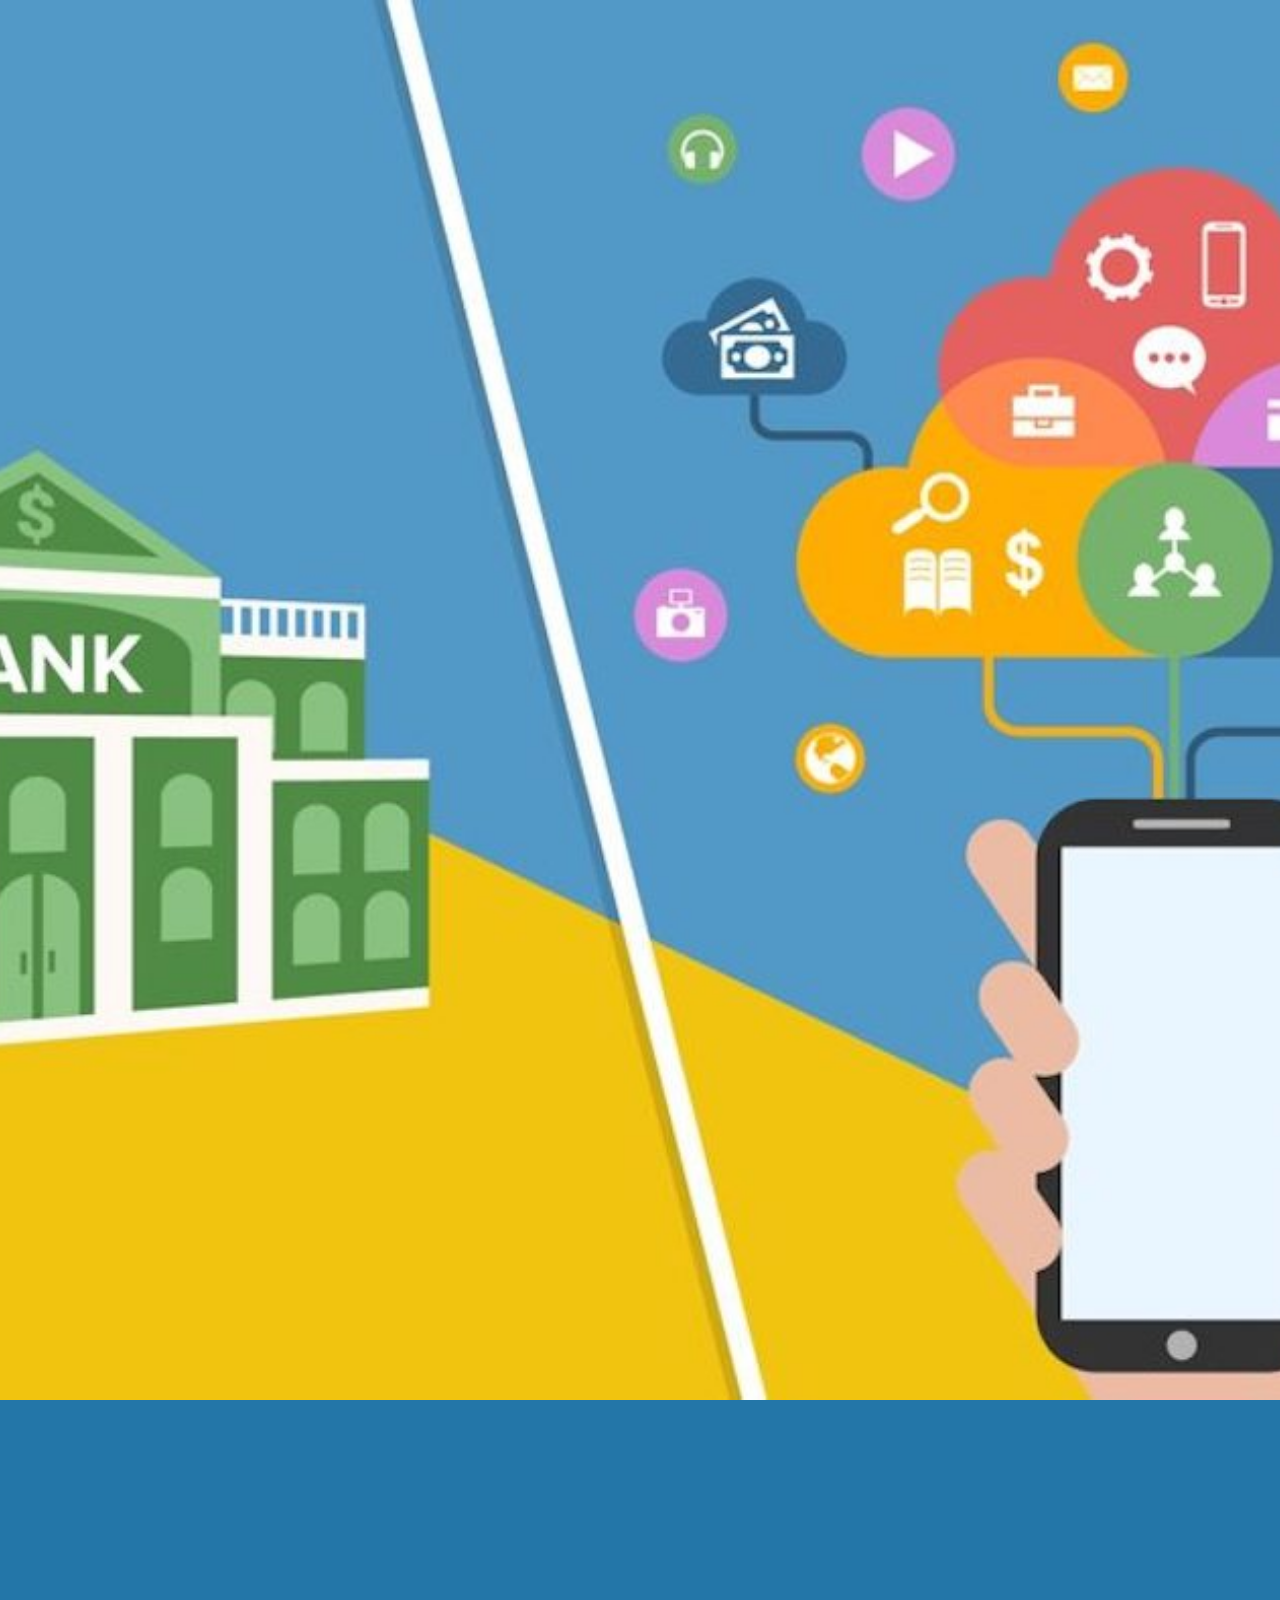
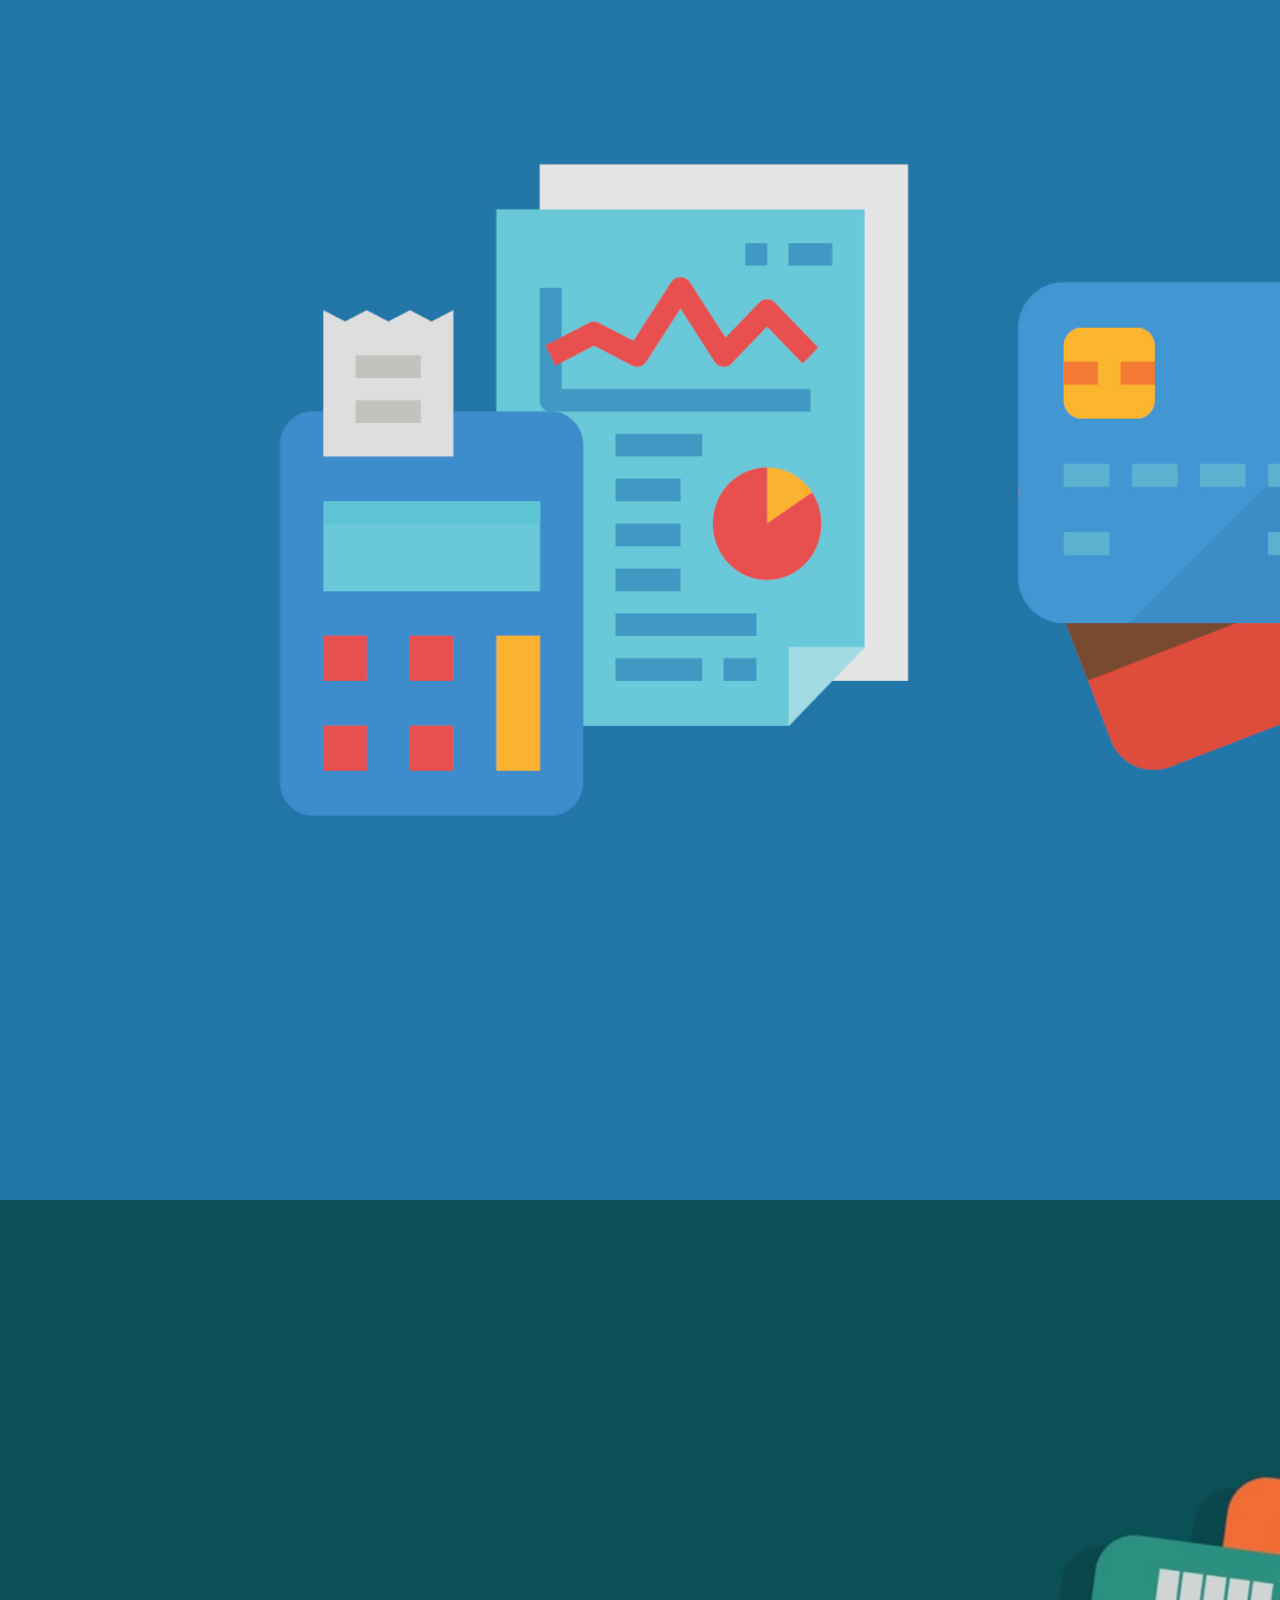
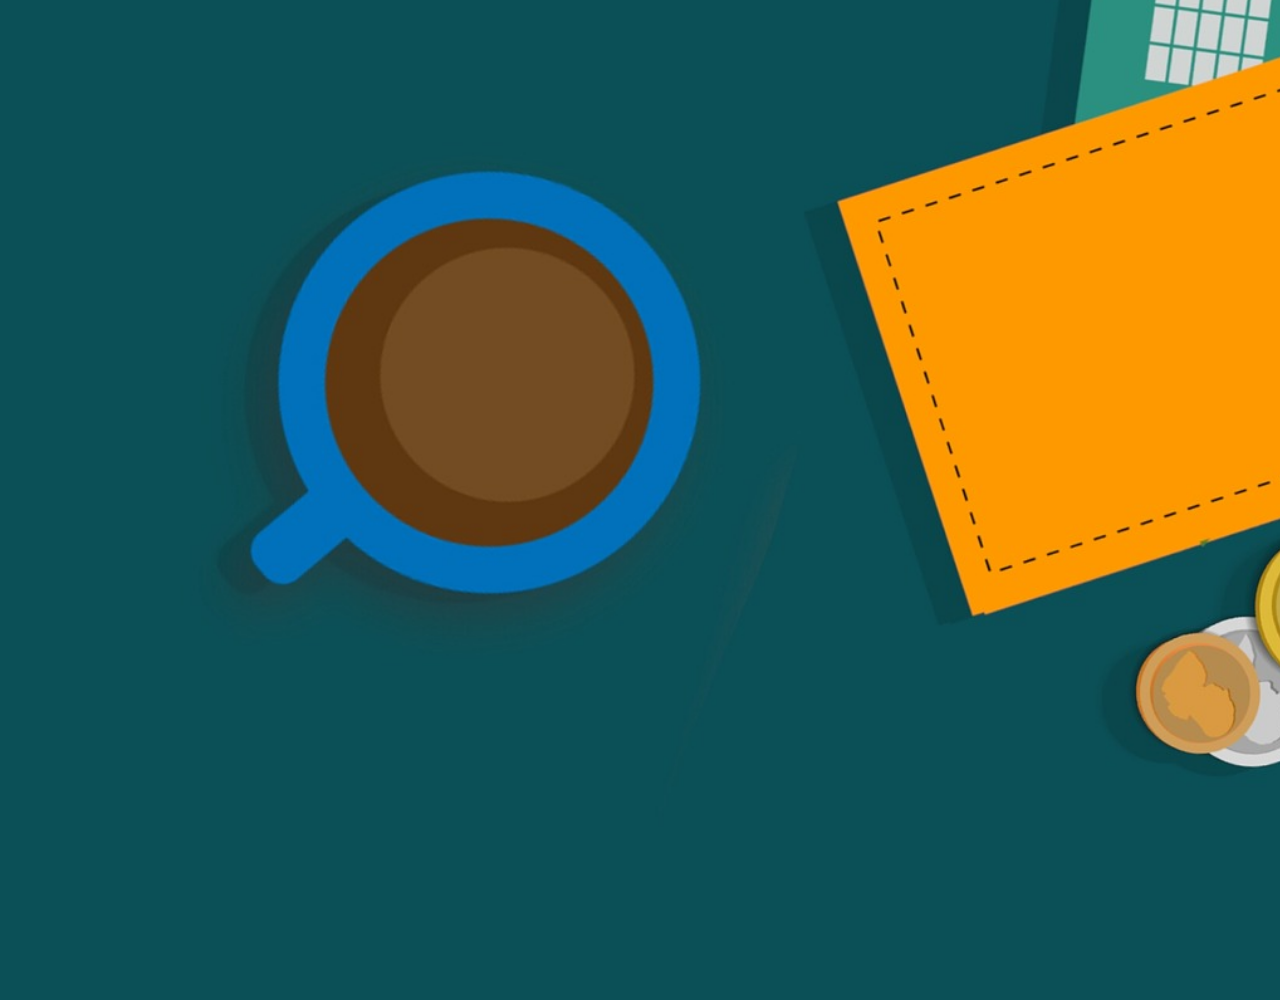
==== parallax.html @ fb71d648 "Starting work on a parallax scroll" ====
<!DOCTYPE html>
<!--[if lt IE 7]>      <html class="no-js lt-ie9 lt-ie8 lt-ie7"> <![endif]-->
<!--[if IE 7]>         <html class="no-js lt-ie9 lt-ie8"> <![endif]-->
<!--[if IE 8]>         <html class="no-js lt-ie9"> <![endif]-->
<!--[if gt IE 8]><!--> <html class="no-js"> <!--<![endif]-->
    <head>
        <meta charset="utf-8">
        <meta http-equiv="X-UA-Compatible" content="IE=edge">
        <title>
            Scrollr.js Example pages. 
        </title>
        <meta name="description" content="">
        <meta name="viewport" content="width=device-width, initial-scale=1">
        <link rel="stylesheet" href="./styles.css">
    </head>
    <body>
        <!--[if lt IE 7]>
            <p class="browsehappy">You are using an <strong>outdated</strong> browser. Please <a href="#">upgrade your browser</a> to improve your experience.</p>
        <![endif]-->

        <div class="section-one"
            data-0="background-position: 50% 0;"
            data-500="background-position: 50% 100;"
        ></div>
        <div class="section-two"
        ></div>
        <div class="section-three"></div>

        
        <script type="text/javascript" src="skrollr.min.js"></script>
        <script type="text/javascript" src="scripts.js"></script>
    </body>
</html>
---- styles.css ----
body {
    margin: 0;
}

div {
    height: 100%;
    background-size: cover;
    background-repeat: no-repeat;
}

.section-one {
    background-image: url(./images/bank1.jpg);
}

.section-two {
    background-image: url(./images/bank2.jpg);
}

.section-three {
    background-image: url(./images/bank3.jpg);
}
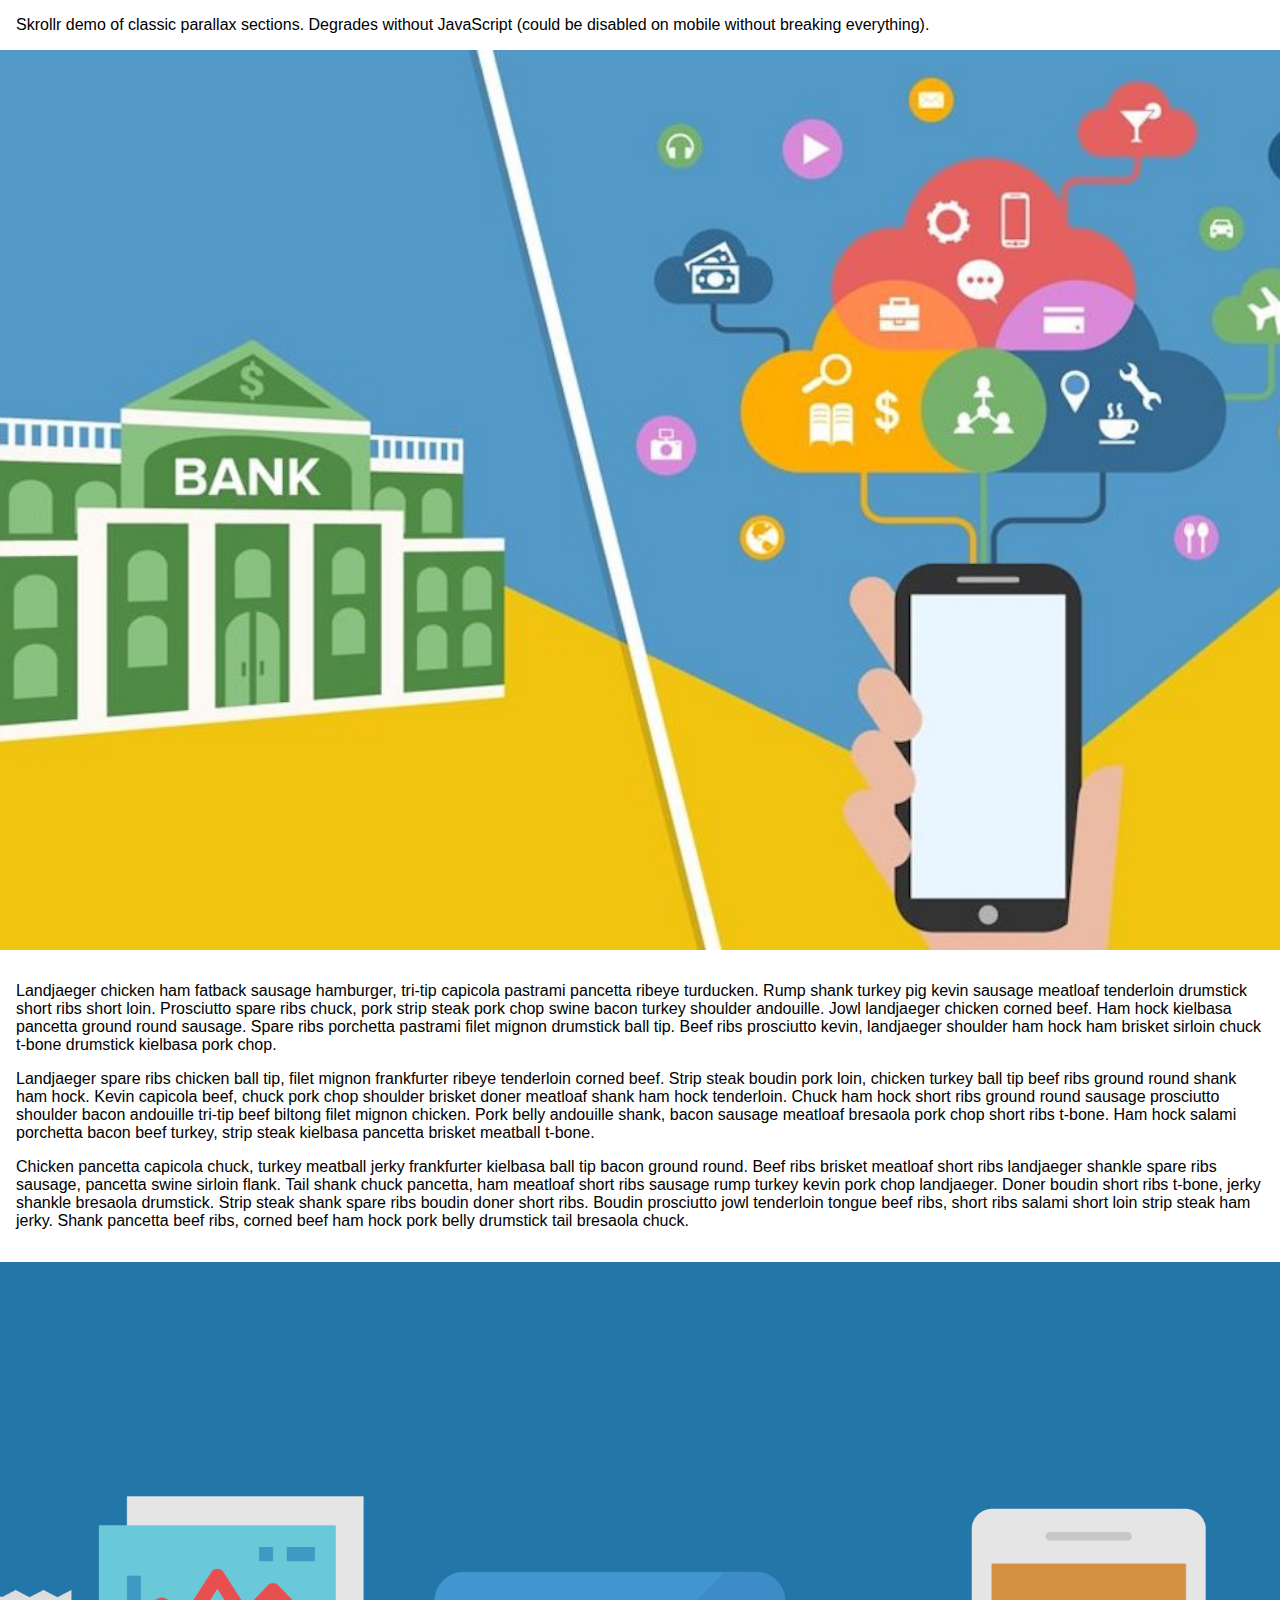
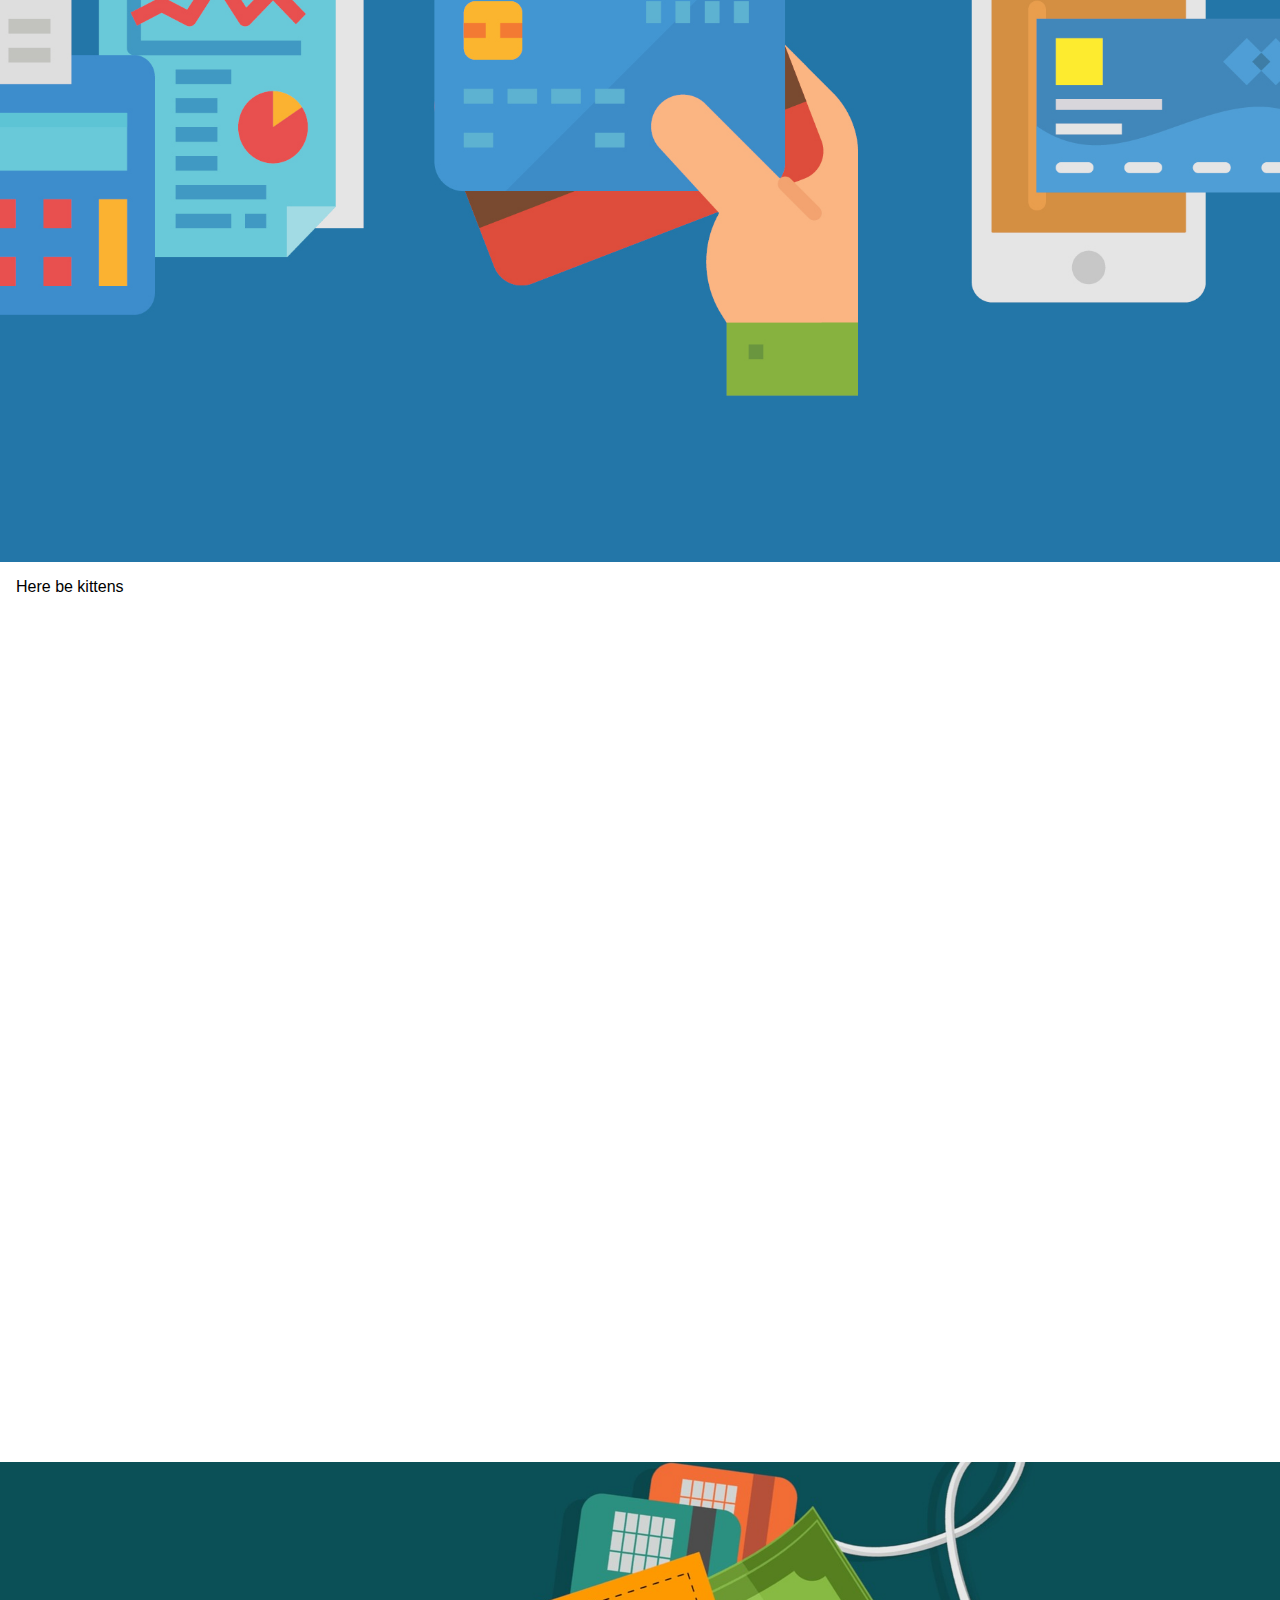
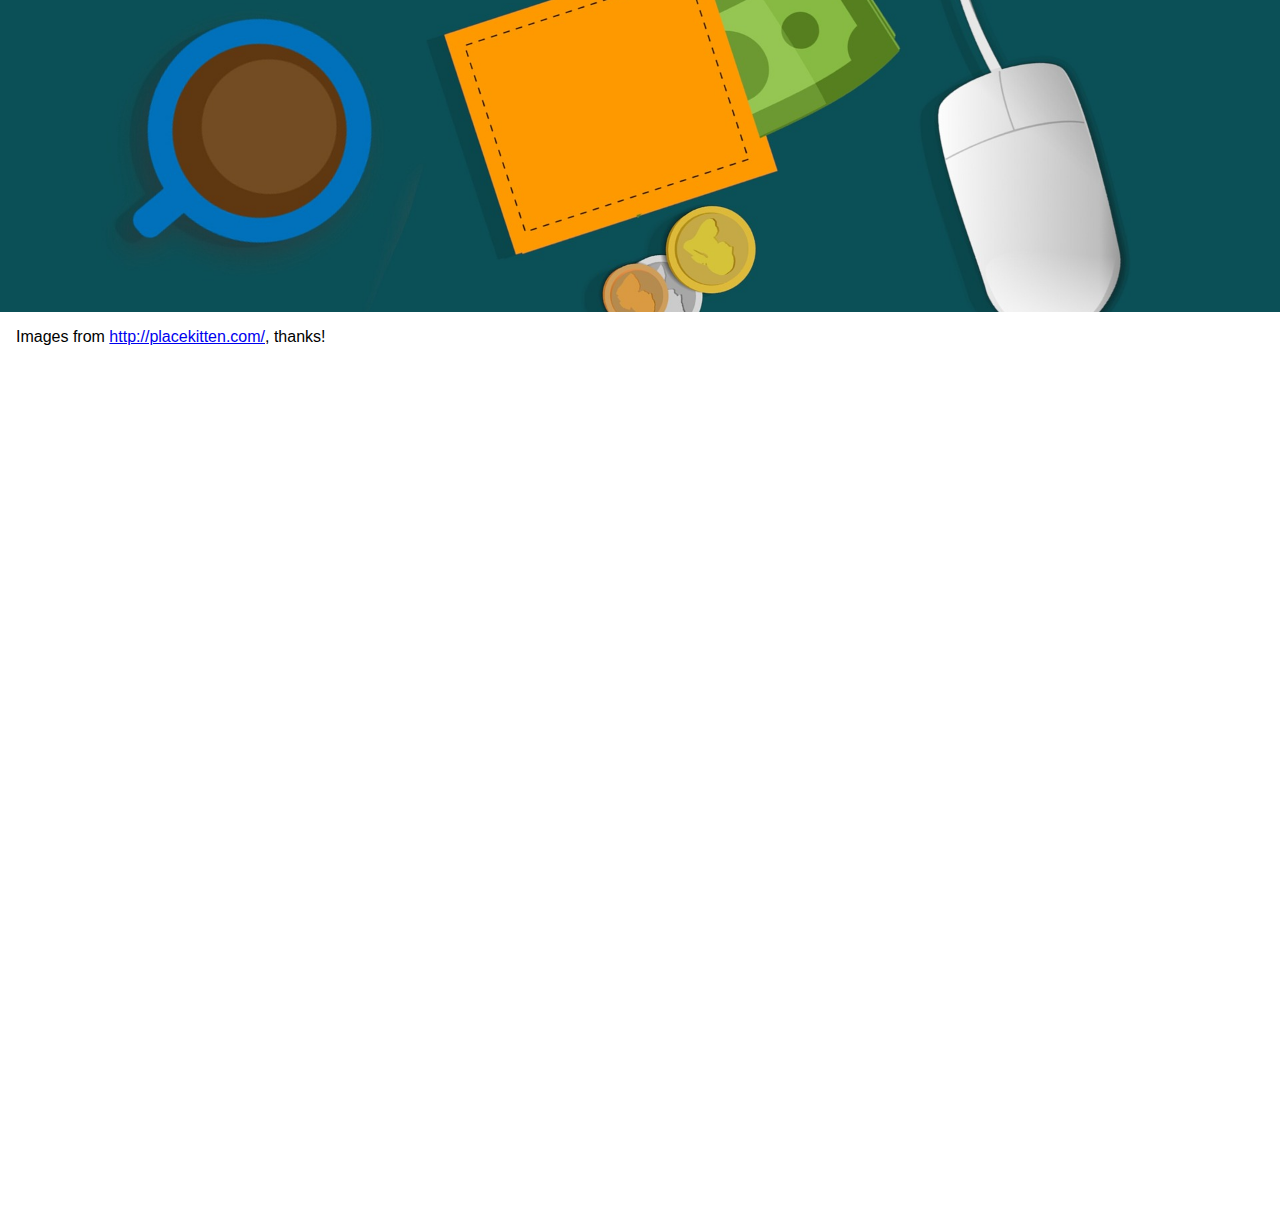
==== commit dc4366f7: "Working on building parallax with skrollr" ====
--- a/parallax.html
+++ b/parallax.html
@@ -7,24 +7,85 @@
         <meta charset="utf-8">
         <meta http-equiv="X-UA-Compatible" content="IE=edge">
         <title>
-            Scrollr.js Example pages. 
+            Classic parallax page
         </title>
         <meta name="description" content="">
         <meta name="viewport" content="width=device-width, initial-scale=1">
-        <link rel="stylesheet" href="./styles.css">
+        <link rel="stylesheet" href="./css/parallax.css">
     </head>
     <body>
         <!--[if lt IE 7]>
             <p class="browsehappy">You are using an <strong>outdated</strong> browser. Please <a href="#">upgrade your browser</a> to improve your experience.</p>
         <![endif]-->
 
-        <div class="section-one"
-            data-0="background-position: 50% 0;"
-            data-500="background-position: 50% 100;"
-        ></div>
-        <div class="section-two"
-        ></div>
-        <div class="section-three"></div>
+        <div
+		class="parallax-image-wrapper parallax-image-wrapper-100"
+		data-anchor-target="#dragons + .gap"
+		data-bottom-top="transform:translate3d(0px, 200%, 0px)"
+		data-top-bottom="transform:translate3d(0px, 0%, 0px)">
+
+		<div
+			class="parallax-image parallax-image-100"
+			style="background-image:url(images/bank1.jpg)"
+			data-anchor-target="#dragons + .gap"
+			data-bottom-top="transform: translate3d(0px, -80%, 0px);"
+			data-top-bottom="transform: translate3d(0px, 80%, 0px);"
+		></div>
+		<!--the +/-80% translation can be adjusted to control the speed difference of the image-->
+	</div>
+
+	<div
+		class="parallax-image-wrapper parallax-image-wrapper-100"
+		data-anchor-target="#bacons + .gap"
+		data-bottom-top="transform:translate3d(0px, 200%, 0px)"
+		data-top-bottom="transform:translate3d(0px, 0%, 0px)">
+
+		<div
+			class="parallax-image parallax-image-100"
+			style="background-image:url(images/bank2.jpg)"
+			data-anchor-target="#bacons + .gap"
+			data-bottom-top="transform: translate3d(0px, -80%, 0px);"
+			data-top-bottom="transform: translate3d(0px, 80%, 0px);"
+		></div>
+	</div>
+
+	<div
+		class="parallax-image-wrapper parallax-image-wrapper-50"
+		data-anchor-target="#kittens + .gap"
+		data-bottom-top="transform:translate3d(0px, 300%, 0px)"
+		data-top-bottom="transform:translate3d(0px, 0%, 0px)">
+
+		<div
+			class="parallax-image parallax-image-50"
+			style="background-image:url(images/bank3.jpg)"
+			data-anchor-target="#kittens + .gap"
+			data-bottom-top="transform: translate3d(0px, -60%, 0px);"
+			data-top-bottom="transform: translate3d(0px, 60%, 0px);"
+		></div>
+	</div>
+
+	<div id="skrollr-body">
+		<div class="header" id="dragons">
+			Skrollr demo of classic parallax sections. Degrades without JavaScript (could be disabled on mobile without breaking everything).
+		</div>
+		<div class="gap gap-100" style="background-image:url(images/bank1.jpg);"></div>
+		<div class="content" id="bacons">
+			<p>Landjaeger chicken ham fatback sausage hamburger, tri-tip capicola pastrami pancetta ribeye turducken. Rump shank turkey pig kevin sausage meatloaf tenderloin drumstick short ribs short loin. Prosciutto spare ribs chuck, pork strip steak pork chop swine bacon turkey shoulder andouille. Jowl landjaeger chicken corned beef. Ham hock kielbasa pancetta ground round sausage. Spare ribs porchetta pastrami filet mignon drumstick ball tip. Beef ribs prosciutto kevin, landjaeger shoulder ham hock ham brisket sirloin chuck t-bone drumstick kielbasa pork chop.</p>
+
+			<p>Landjaeger spare ribs chicken ball tip, filet mignon frankfurter ribeye tenderloin corned beef. Strip steak boudin pork loin, chicken turkey ball tip beef ribs ground round shank ham hock. Kevin capicola beef, chuck pork chop shoulder brisket doner meatloaf shank ham hock tenderloin. Chuck ham hock short ribs ground round sausage prosciutto shoulder bacon andouille tri-tip beef biltong filet mignon chicken. Pork belly andouille shank, bacon sausage meatloaf bresaola pork chop short ribs t-bone. Ham hock salami porchetta bacon beef turkey, strip steak kielbasa pancetta brisket meatball t-bone.</p>
+
+			<p>Chicken pancetta capicola chuck, turkey meatball jerky frankfurter kielbasa ball tip bacon ground round. Beef ribs brisket meatloaf short ribs landjaeger shankle spare ribs sausage, pancetta swine sirloin flank. Tail shank chuck pancetta, ham meatloaf short ribs sausage rump turkey kevin pork chop landjaeger. Doner boudin short ribs t-bone, jerky shankle bresaola drumstick. Strip steak shank spare ribs boudin doner short ribs. Boudin prosciutto jowl tenderloin tongue beef ribs, short ribs salami short loin strip steak ham jerky. Shank pancetta beef ribs, corned beef ham hock pork belly drumstick tail bresaola chuck.</p>
+		</div>
+		<div class="gap gap-100" style="background-image:url(images/bank2.jpg);"></div>
+		<div class="content content-full" id="kittens">
+			Here be kittens
+		</div>
+		<div class="gap gap-50" style="background-image:url(images/bank3.jpg);"></div>
+		<div class="content" id="done">
+			Images from <a href="http://placekitten.com/attribution.html">http://placekitten.com/</a>, thanks!
+		</div>
+	</div>
+
 
         
         <script type="text/javascript" src="skrollr.min.js"></script>
--- a/css/parallax.css
+++ b/css/parallax.css
@@ -0,0 +1,106 @@
+* {
+    padding:0;
+    margin:0;
+}
+
+html, body {
+    height:100%;
+}
+
+.skrollr-desktop body {
+    height:100% !important;
+}
+
+body {
+    font-family:sans-serif;
+}
+
+p {
+    margin:1em 0;
+}
+
+.parallax-image-wrapper {
+    position:fixed;
+    left:0;
+    width:100%;
+    overflow:hidden;
+}
+
+.parallax-image-wrapper-50 {
+    height:50%;
+    top:-50%;
+}
+
+.parallax-image-wrapper-100 {
+    height:100%;
+    top:-100%;
+}
+
+.parallax-image {
+    display:none;
+    position:absolute;
+    bottom:0;
+    left:0;
+    width:100%;
+    background-repeat:no-repeat;
+    background-position:center;
+    background-size:cover;
+}
+
+.parallax-image-50 {
+    height:200%;
+    top:-50%;
+}
+
+.parallax-image-100 {
+    height:100%;
+    top:0;
+}
+
+.parallax-image.skrollable-between {
+    display:block;
+}
+
+.no-skrollr .parallax-image-wrapper {
+    display:none !important;
+}
+
+#skrollr-body {
+    height:100%;
+    overflow:visible;
+    position:relative;
+}
+
+.gap {
+    background:transparent center no-repeat;
+    background-size:cover;
+}
+
+.skrollr .gap {
+    background:transparent !important;
+}
+
+.gap-50 {
+    height:50%;
+}
+
+.gap-100 {
+    height:100%;
+}
+
+.header, .content {
+    background:#fff;
+    padding:1em;
+
+    -webkit-box-sizing:border-box;
+    -moz-box-sizing:border-box;
+    box-sizing:border-box;
+}
+
+.content-full {
+    height:100%;
+}
+
+#done {
+    height:100%;
+}